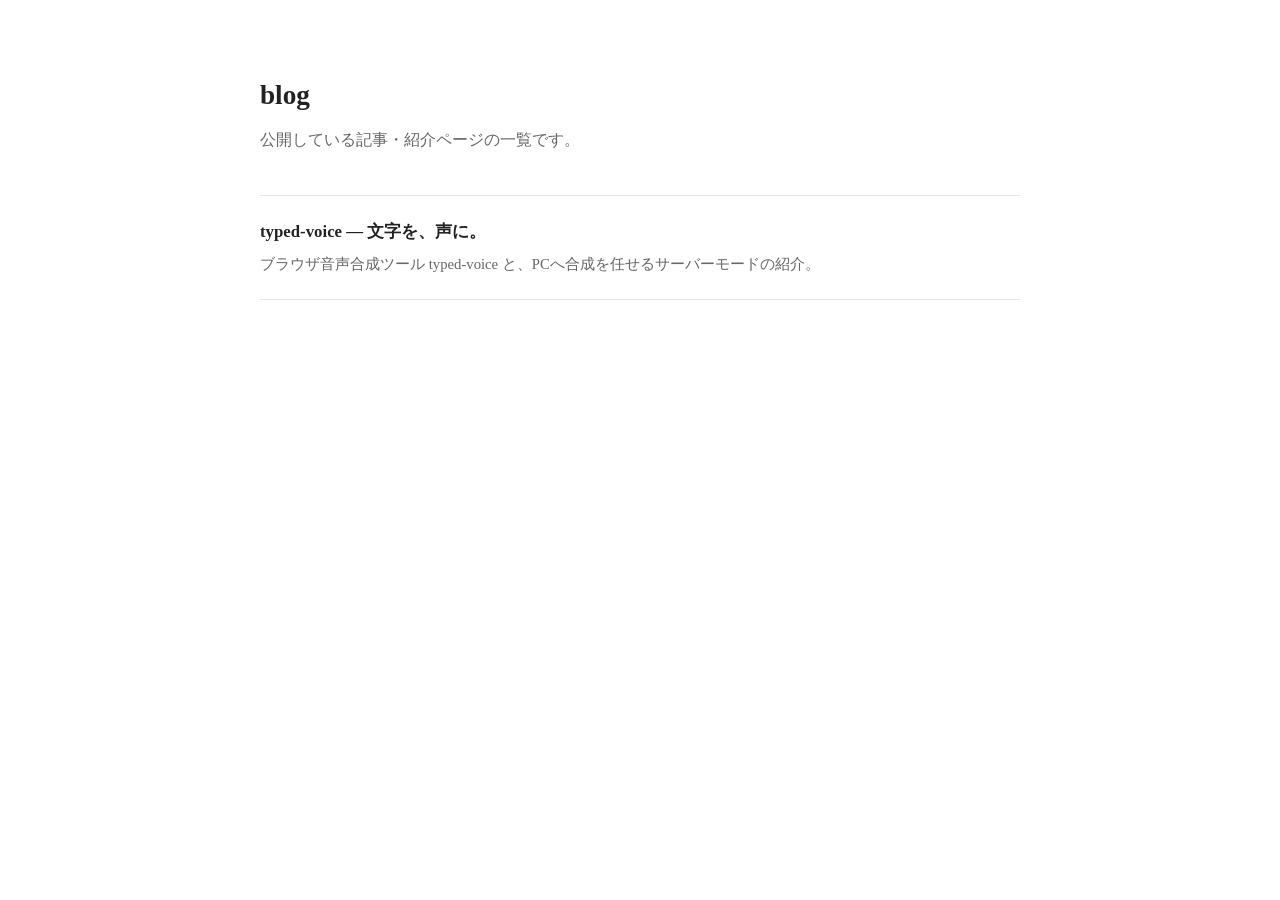
==== public/index.html @ 12750a5a "Add blog sitemap and polish image placeholders Assisted-by: ChatGPT" ====
<!doctype html>
<html lang="ja">
<head>
  <meta charset="UTF-8">
  <meta name="viewport" content="width=device-width, initial-scale=1.0">
  <title>RabbitDaisuke / blog</title>
  <style>
    *{box-sizing:border-box}body{margin:0;background:#fff;color:#222;line-height:1.7}main{width:min(760px,calc(100% - 40px));margin:72px auto}h1{margin:0 0 8px;font-size:1.7rem}p{margin:0;color:#666}.list{margin-top:42px;border-top:1px solid #e5e5e5}.item{display:block;padding:22px 0;border-bottom:1px solid #e5e5e5;color:inherit;text-decoration:none}.item strong{display:block;font-size:1.05rem}.item span{display:block;margin-top:5px;color:#666;font-size:.92rem}.item:hover strong{text-decoration:underline}@media(max-width:600px){main{margin-top:42px}.list{margin-top:32px}}
  </style>
</head>
<body>
  <main>
    <h1>blog</h1>
    <p>公開している記事・紹介ページの一覧です。</p>
    <div class="list">
      <a class="item" href="./typed-voice/">
        <strong>typed-voice — 文字を、声に。</strong>
        <span>ブラウザ音声合成ツール typed-voice と、PCへ合成を任せるサーバーモードの紹介。</span>
      </a>
    </div>
  </main>
</body>
</html>
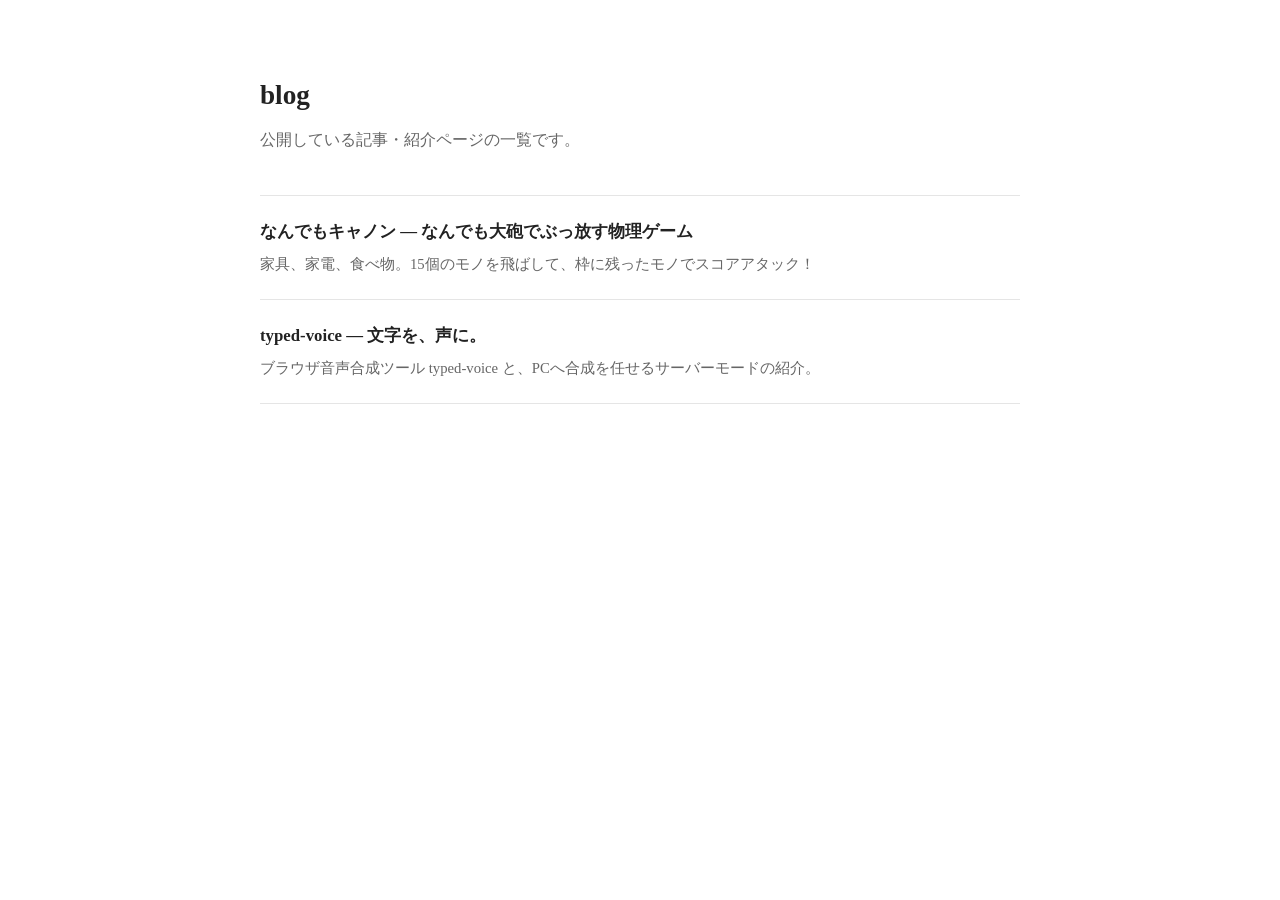
==== commit 43664f87: "nanndemo" ====
--- a/public/index.html
+++ b/public/index.html
@@ -13,6 +13,10 @@
     <h1>blog</h1>
     <p>公開している記事・紹介ページの一覧です。</p>
     <div class="list">
+      <a class="item" href="./nandemo-cannon/">
+        <strong>なんでもキャノン — なんでも大砲でぶっ放す物理ゲーム</strong>
+        <span>家具、家電、食べ物。15個のモノを飛ばして、枠に残ったモノでスコアアタック！</span>
+      </a>
       <a class="item" href="./typed-voice/">
         <strong>typed-voice — 文字を、声に。</strong>
         <span>ブラウザ音声合成ツール typed-voice と、PCへ合成を任せるサーバーモードの紹介。</span>
